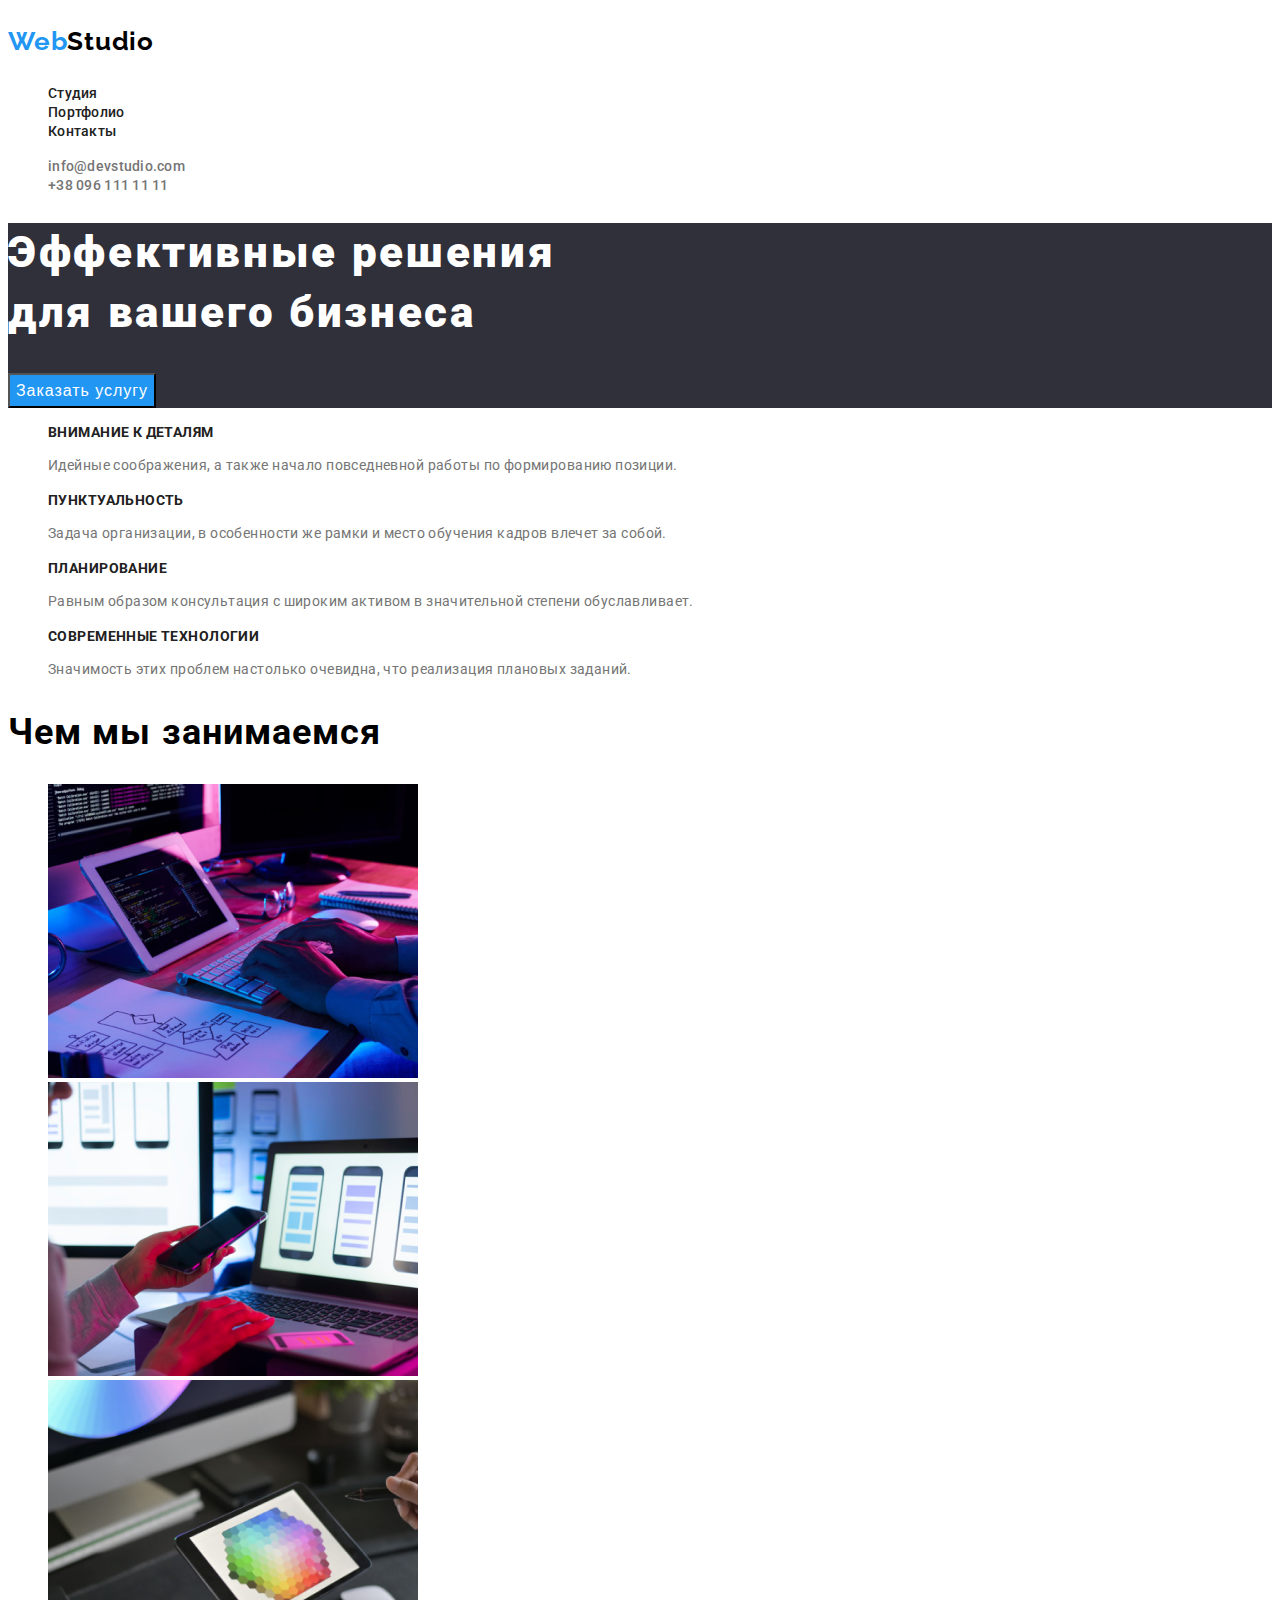
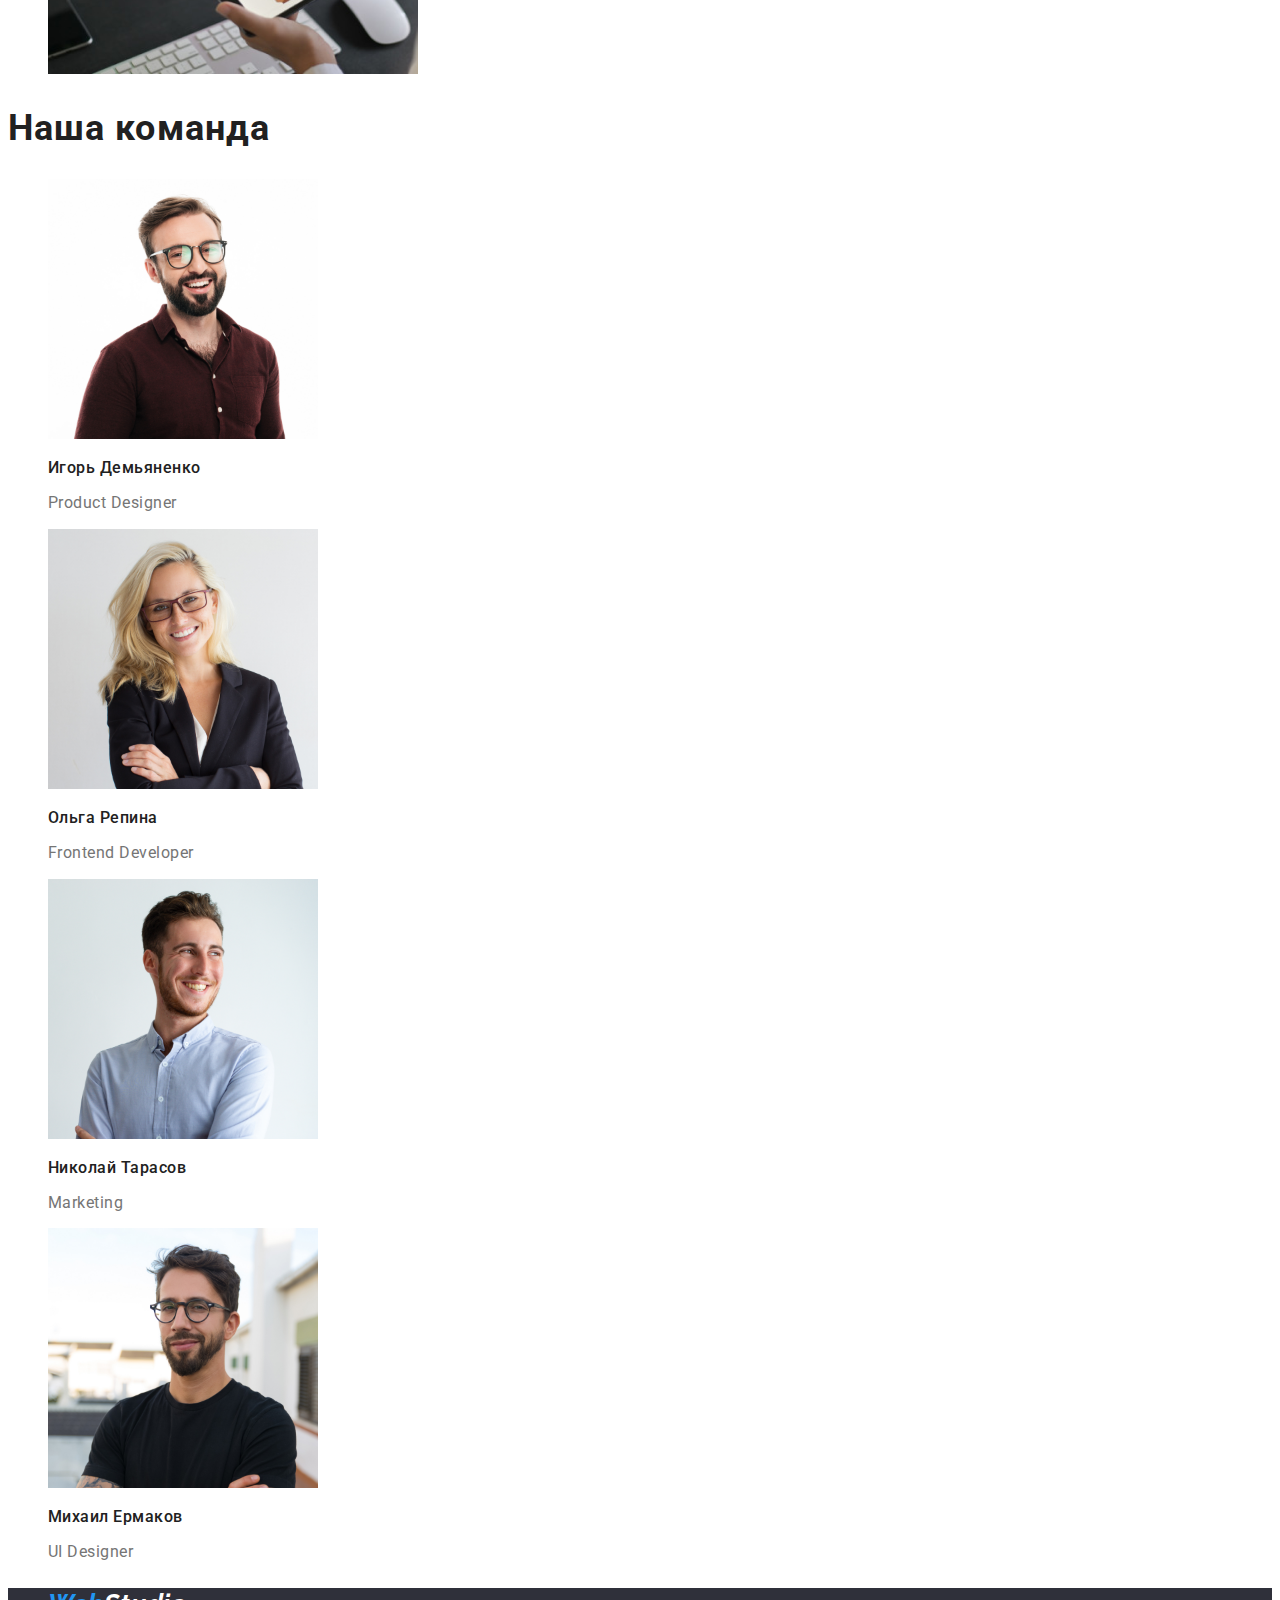
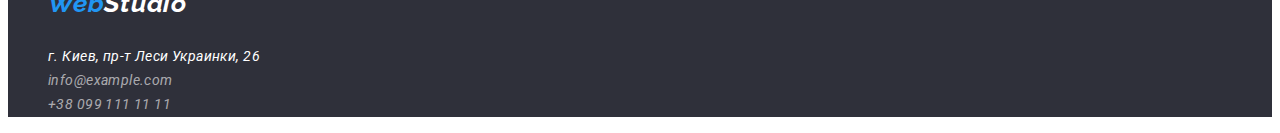
==== index.html @ fda35796 "1" ====
<!DOCTYPE html>
<html lang="ru">

<head>
   <meta charset="UTF-8">
   <meta http-equiv="X-UA-Compatible" content="IE=edge">
   <meta name="viewport" content="width=device-width, initial-scale=1.0">
   <title>Document</title>
   <link rel="preconnect" href="https://fonts.googleapis.com">
   <link rel="preconnect" href="https://fonts.gstatic.com" crossorigin>
   <link
      href="https://fonts.googleapis.com/css2?family=Raleway:wght@700&family=Roboto:wght@400;500;700;900&display=swap"
      rel="stylesheet">
   <link rel="stylesheet" href="./css/styles.css">
</head>

<body>
   <!--Шапка сайту-->
   <header class="header">
      <nav>
         <a href="" class="logo link ">
            <p>Web<span class="header-logo logo">Studio</span></p>
         </a>
         <ul class="header-nav list ">
            <li class="header-item"> <a href="" class="header-link link focus-hover">Студия</a></li>
            <li class="header-item"><a href="./index1.html" class="header-link link focus-hover ">Портфолио</a></li>
            <li class="header-item"> <a href="" class="header-link link focus-hover">Контакты</a></li>
         </ul>
         <ul class="header-contacts list ">
            <li><a href="mailto:info@devstudio.com" class="header-contact link focus-hover">info@devstudio.com</a></li>
            <li><a href="tel:+380961111111" class="header-contact link focus-hover">+38 096 111 11 11 </a></li>
         </ul>
      </nav>

   </header>
   <main>
      <div>
         <!--Заголовок-->
         <section class="hero">
            <h1 class="hero-title">Эффективные решения <br>для вашего бизнеса</h1>
            <button type="button" class="hero-btn btn">Заказать услугу</button>
         </section>
      </div>
      <section class="benefits">
         <!--Преимущества-->
         <h2 hidden>Преимущества</h2>
         <ul class="benefits-list list">
            <li>
               <h3 class="benefits-item">Внимание к деталям</h3>
               <p class="benefits-text">Идейные соображения, а также начало повседневной работы по формированию позиции.
               </p>
            </li>
            <li>
               <h3 class="benefits-item">Пунктуальность</h3>
               <p class="benefits-text">Задача организации, в особенности же рамки и место обучения кадров влечет за
                  собой.</p>
            </li>
            <li>
               <h3 class="benefits-item">Планирование</h3>
               <p class="benefits-text">Равным образом консультация с широким активом в значительной степени
                  обуславливает.</p>
            </li>
            <li>
               <h3 class="benefits-item">Современные технологии</h3>
               <p class="benefits-text">Значимость этих проблем настолько очевидна, что реализация плановых заданий.</p>
            </li>
         </ul>
      </section>
      <section class="work">
         <!--Чим займаються-->
         <h2 class="work-item">Чем мы занимаемся</h2>
         <ul class="work-list list">
            <li><img src="./images/box-1.png" alt="box-1" width=370></li>
            <li><img src="./images/box-2.png" alt="box-2" width=370></li>
            <li><img src="./images/box-3.png" alt="box-3" width=370></li>
         </ul>
      </section>
      <section>
         <!--Команда-->
         <h2 class="team-item">Наша команда</h2>
         <ul class="team-list list">
            <li class="team-list-person"><img src="./images/team-card-1.jpg" alt="team-card-1" width=270>
               <h3 class="team-person-name">Игорь Демьяненко</h3>
               <p class="team-person-position">Product Designer</p>
            </li>
            <li class="team-list-person"><img src="./images/team-card-2.jpg" alt="team-card-2" width=270>
               <h3 class="team-person-name">Ольга Репина</h3>
               <p class="team-person-position">Frontend Developer</p>
            </li>
            <li class="team-list-person"><img src="./images/team-card-3.jpg" alt="team-card-3" width=270>
               <h3 class="team-person-name">Николай Тарасов</h3>
               <p class="team-person-position">Marketing</p>
            </li>
            <li class="team-list-person"><img src="./images/team-card-4.jpg" alt="team-card-4" width=270>
               <h3 class="team-person-name">Михаил Ермаков</h3>
               <p class="team-person-position">UI Designer</p>
            </li>
         </ul>
      </section>
   </main>
   <footer class="footr">
      <address class="address">
         <ul class="address-list list">
            <li><a href="" class="logo link">
                  <p>Web<span class="footer-logo logo">Studio</span></p>
               </a></li>
            <li><a href="" class="address-map link focus-hover">г. Киев, пр-т Леси Украинки, 26</a></li>
            <li><a href="mailto:info@example.com" class="address-contact link focus-hover">info@example.com</a></li>
            <li><a href="tel:+380991111111" class="address-contact link focus-hover">+38 099 111 11 11</a></li>
         </ul>
      </address>
   </footer>
</body>

</html>
---- css/styles.css ----
:root {
  --blue: #2196f3;
  --black-text: #212121;
  --black: #000000;
  --gray: #757575;
  --whait: #ffffff;
  --gray-footr-cont: rgba(255, 255, 255, 0.6);
  --bkn: #2f303a;
  --bkn-forbtn: #e5e5e5;
  --bkncolor-herobtn-focushoverr: #188ce8;
}
body {
  font-family: "Roboto", sans-serif;
  letter-spacing: 0.02em;
}
.active-nav {
  color: var(--blue) !important;
}
.link {
  text-decoration: none;
}
.list {
  list-style: none;
}
.btn {
  font-size: 16px;
  line-height: 1.87;
  display: flex;
  align-items: center;
  text-align: center;
  letter-spacing: 0.06em;
}
.focus-hover:focus,
.focus-hover:hover {
  color: var(--blue);
}
/*----------------header-----------------*/
.header-link {
  font-weight: 500;
  font-size: 14px;
  line-height: 1.14;
  letter-spacing: 0.02em;
  color: var(--black-text);
}

.header-contact {
  font-weight: 500;
  font-size: 14px;
  line-height: 1.14;
  letter-spacing: 0.02em;
  color: var(--gray);
}

.logo {
  font-family: "Raleway", sans-serif;
  font-weight: 700;
  font-size: 26px;
  line-height: 1.19;
  letter-spacing: 0.03em;
  color: var(--blue);
}
.header-logo {
  color: var(--black);
}

/* -------------hero---------*/
.hero {
  background-color: var(--bkn);
}
.hero-title {
  font-weight: 900;
  font-size: 44px;
  line-height: 1.36;
  letter-spacing: 0.06em;
  color: var(--whait);
}
.hero-btn {
  background-color: var(--blue);
  color: var(--whait);
}
.hero-btn:focus,
.hero-btn:hover {
  background: var(--bkncolor-herobtn-focushoverr);
}
/* ---benefits-----*/
.benefits-item {
  font-weight: 700;
  font-size: 14px;
  line-height: 16px;
  letter-spacing: 0.03em;
  text-transform: uppercase;
  color: var(--black-text);
}
.benefits-text {
  font-weight: 400;
  font-size: 14px;
  line-height: 1.71;
  letter-spacing: 0.03em;
  color: var(--gray);
}
/*-----work----*/
.work-item {
  font-weight: 700;
  font-size: 36px;
  line-height: 1.16;
  letter-spacing: 0.03em;
}
/*---------team--------*/
.team-item {
  font-weight: 700;
  font-size: 36px;
  line-height: 1.16;
  letter-spacing: 0.03em;
  color: var(--black-text);
}
.team-person-name {
  font-weight: 500;
  font-size: 16px;
  line-height: 1.18;
  letter-spacing: 0.03em;
  color: var(--black-text);
}
.team-person-position {
  font-weight: 400;
  font-size: 16px;
  line-height: 1.18;
  letter-spacing: 0.03em;
  color: var(--gray);
}
/* -------footr--------------*/
.footr {
  background-color: var(--bkn);
}
.footer-logo {
  color: var(--whait);
}
.address-map {
  font-weight: 400;
  font-size: 14px;
  line-height: 1.71;
  letter-spacing: 0.03em;
  color: white;
}
.address-contact {
  font-weight: 400;
  font-size: 14px;
  line-height: 1.71;
  letter-spacing: 0.03em;
  color: var(--gray-footr-cont);
}
/*------------- Портфоліо----*/

.btn-focus-hover:focus,
.btn-focus-hover:hover {
  color: var(--whait);
  background-color: var(--blue);
}
.filtr-btn {
  font-weight: 500;
  font-size: 16px;
  line-height: 1.62;
  letter-spacing: 0.03em;
  color: var(--black-text);
  background-color: var(--bkn-forbtn);
}
.project-name {
  font-weight: 700;
  font-size: 18px;
  line-height: 2;
  color: var(--black-text);
  letter-spacing: 0.06em;
}
.project-text {
  font-weight: 400;
  font-size: 16px;
  line-height: 1.87;
  color: var(--gray);
  letter-spacing: 0.03em;
}
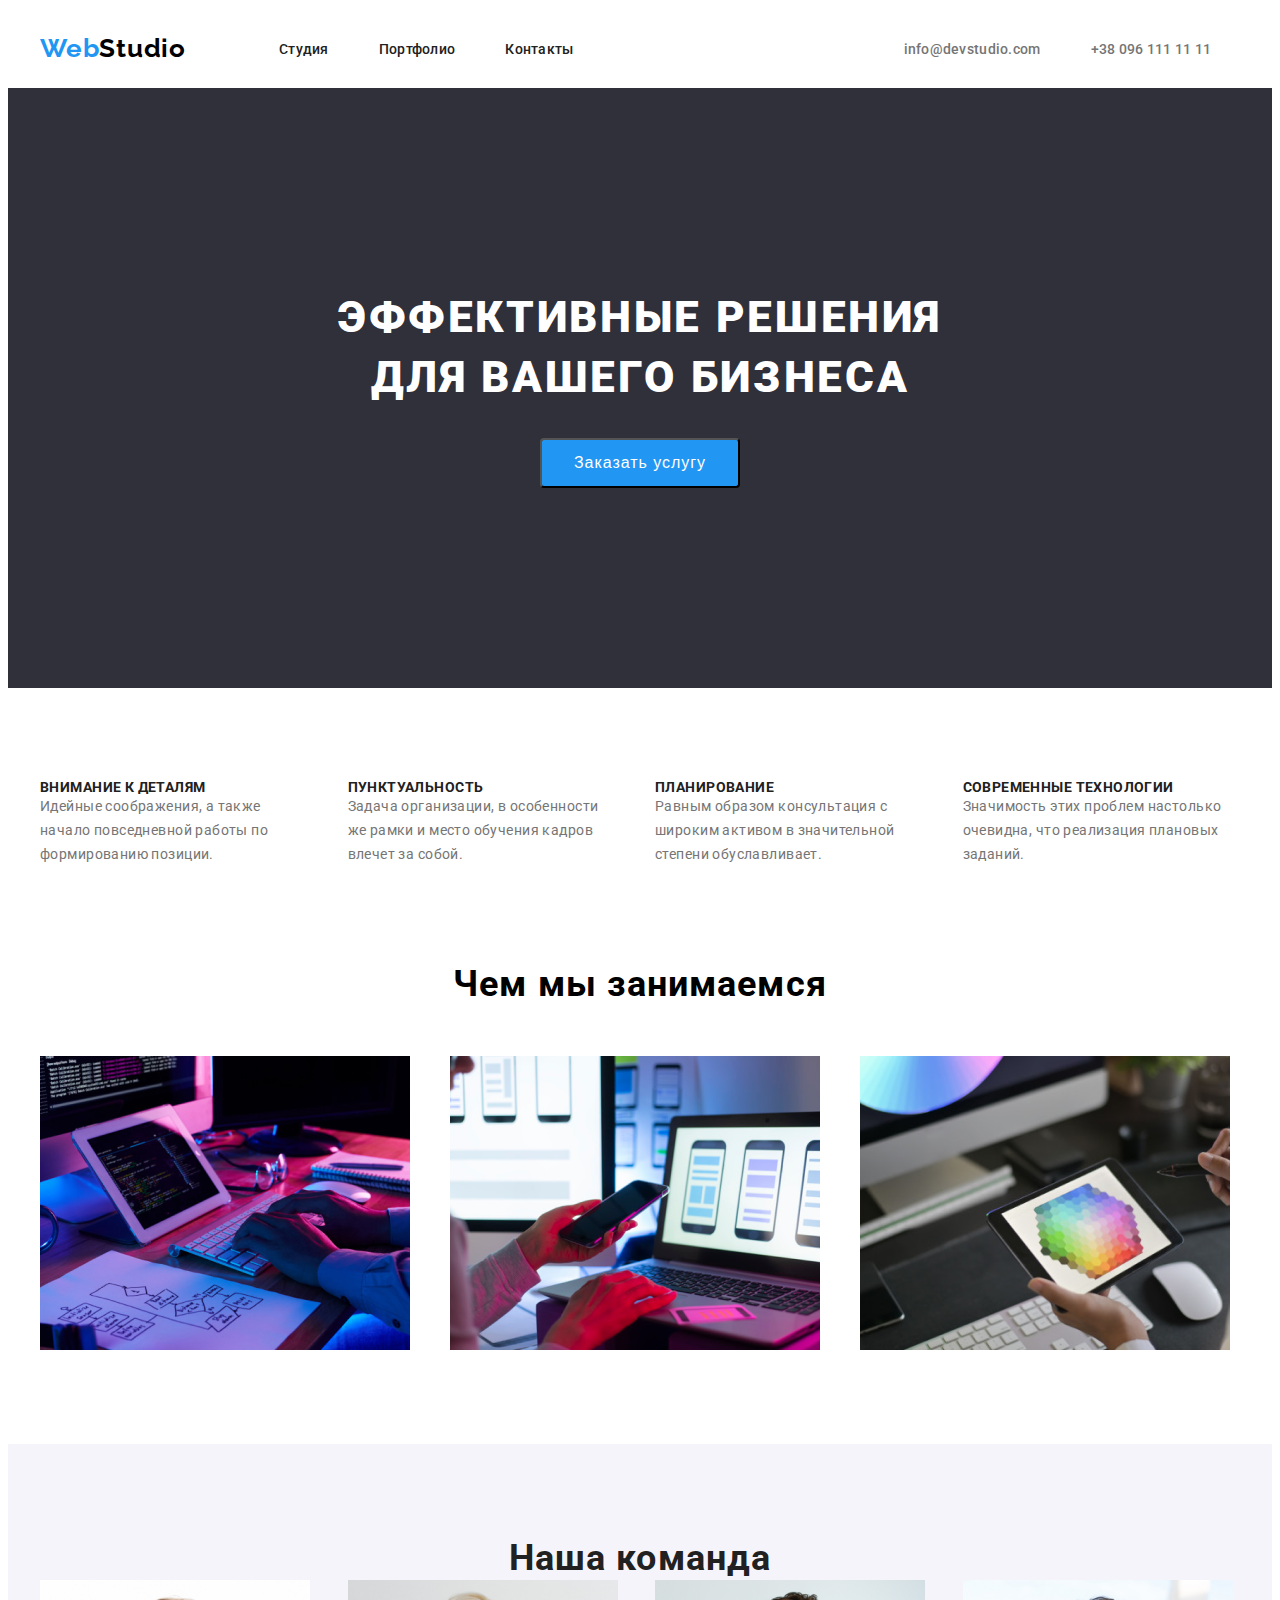
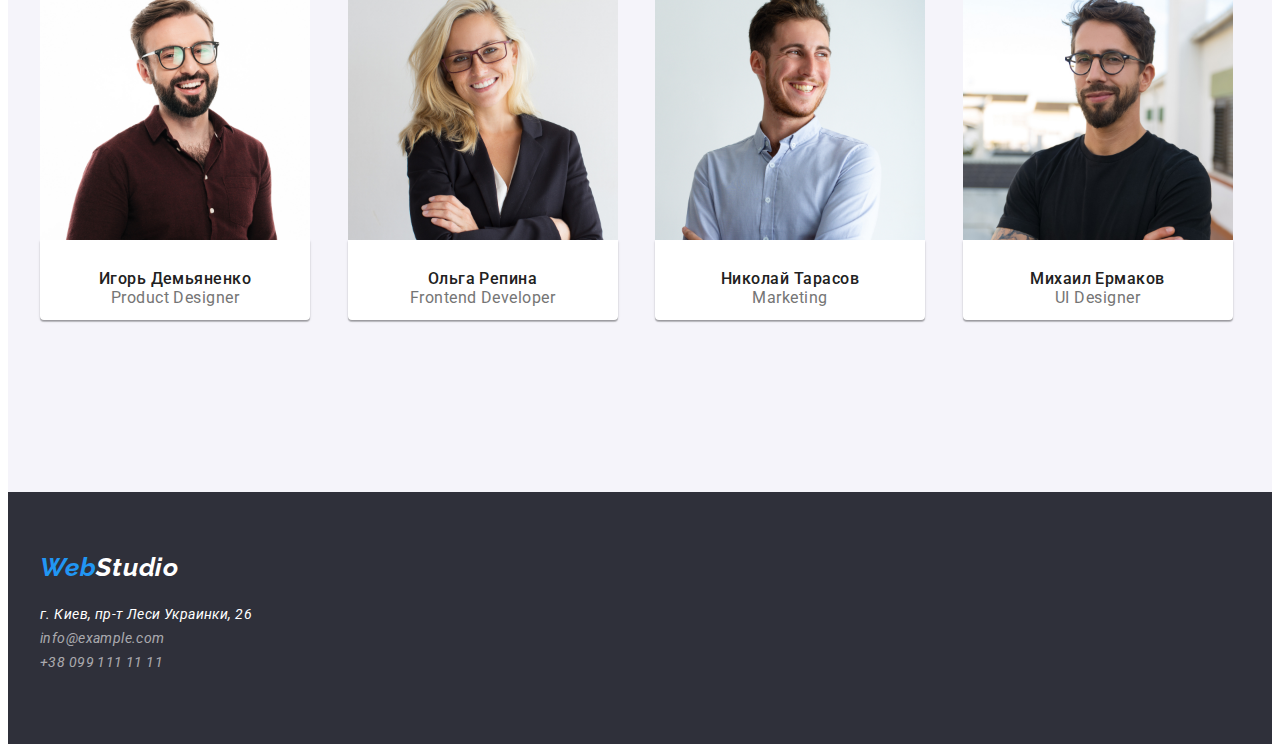
==== commit 7ca0ffc2: "gtfg" ====
--- a/index.html
+++ b/index.html
@@ -11,13 +11,17 @@
    <link
       href="https://fonts.googleapis.com/css2?family=Raleway:wght@700&family=Roboto:wght@400;500;700;900&display=swap"
       rel="stylesheet">
+   <link rel="stylesheet" href="https://cdnjs.cloudflare.com/ajax/libs/modern-normalize/1.1.0/modern-normalize.min.css"
+         integrity="sha512-wpPYUAdjBVSE4KJnH1VR1HeZfpl1ub8YT/NKx4PuQ5NmX2tKuGu6U/JRp5y+Y8XG2tV+wKQpNHVUX03MfMFn9Q=="
+         crossorigin="anonymous" referrerpolicy="no-referrer" />
    <link rel="stylesheet" href="./css/styles.css">
 </head>
 
 <body>
-   <!--Шапка сайту-->
+   <!---------------------Шапка сайту------------------>
    <header class="header">
-      <nav>
+      <div class="container header-container">
+      <nav class="header-navigator">
          <a href="" class="logo link ">
             <p>Web<span class="header-logo logo">Studio</span></p>
          </a>
@@ -26,90 +30,104 @@
             <li class="header-item"><a href="./index1.html" class="header-link link focus-hover ">Портфолио</a></li>
             <li class="header-item"> <a href="" class="header-link link focus-hover">Контакты</a></li>
          </ul>
+         
          <ul class="header-contacts list ">
-            <li><a href="mailto:info@devstudio.com" class="header-contact link focus-hover">info@devstudio.com</a></li>
-            <li><a href="tel:+380961111111" class="header-contact link focus-hover">+38 096 111 11 11 </a></li>
+            <li class="header-contacts-item"><a href="mailto:info@devstudio.com" class="header-contact link focus-hover">info@devstudio.com</a></li>
+            <li class="header-contacts-item"><a href="tel:+380961111111" class="header-contact link focus-hover">+38 096 111 11 11 </a></li>
          </ul>
+         
       </nav>
-
+      </div>
    </header>
    <main>
-      <div>
          <!--Заголовок-->
          <section class="hero">
-            <h1 class="hero-title">Эффективные решения <br>для вашего бизнеса</h1>
+            <div class="container hero-container">
+            <h1 class="hero-title">ЭФФЕКТИВНЫЕ РЕШЕНИЯ ДЛЯ ВАШЕГО БИЗНЕСА</h1>
             <button type="button" class="hero-btn btn">Заказать услугу</button>
+         </div>
          </section>
-      </div>
-      <section class="benefits">
+         <section class="benefits">
          <!--Преимущества-->
-         <h2 hidden>Преимущества</h2>
+         <div class="container benefits-container ">
+         <h2 class="benefits-name">Преимущества</h2>
          <ul class="benefits-list list">
-            <li>
+            <li class="benefits-parth">
                <h3 class="benefits-item">Внимание к деталям</h3>
                <p class="benefits-text">Идейные соображения, а также начало повседневной работы по формированию позиции.
                </p>
             </li>
-            <li>
+            <li class="benefits-parth">
                <h3 class="benefits-item">Пунктуальность</h3>
                <p class="benefits-text">Задача организации, в особенности же рамки и место обучения кадров влечет за
                   собой.</p>
             </li>
-            <li>
+            <li class="benefits-parth">
                <h3 class="benefits-item">Планирование</h3>
                <p class="benefits-text">Равным образом консультация с широким активом в значительной степени
                   обуславливает.</p>
             </li>
-            <li>
+            <li class="benefits-parth">
                <h3 class="benefits-item">Современные технологии</h3>
                <p class="benefits-text">Значимость этих проблем настолько очевидна, что реализация плановых заданий.</p>
             </li>
          </ul>
+         </div>
       </section>
       <section class="work">
          <!--Чим займаються-->
+         <div class="container work-container ">
          <h2 class="work-item">Чем мы занимаемся</h2>
          <ul class="work-list list">
-            <li><img src="./images/box-1.png" alt="box-1" width=370></li>
-            <li><img src="./images/box-2.png" alt="box-2" width=370></li>
-            <li><img src="./images/box-3.png" alt="box-3" width=370></li>
+            <li class="work-list-parth"><img src="./images/box-1.png" alt="box-1"></li>
+            <li class="work-list-parth"><img src="./images/box-2.png" alt="box-2"></li>
+            <li class="work-list-parth"><img src="./images/box-3.png" alt="box-3"></li>
          </ul>
+         </div>
       </section>
-      <section>
+      <section class="team">
          <!--Команда-->
+         <div class="container team-container ">
          <h2 class="team-item">Наша команда</h2>
          <ul class="team-list list">
             <li class="team-list-person"><img src="./images/team-card-1.jpg" alt="team-card-1" width=270>
-               <h3 class="team-person-name">Игорь Демьяненко</h3>
-               <p class="team-person-position">Product Designer</p>
+               <div class="box"><h3 class="team-person-name">Игорь Демьяненко</h3>               
+                  <p class="team-person-position">Product Designer</p></div>
             </li>
             <li class="team-list-person"><img src="./images/team-card-2.jpg" alt="team-card-2" width=270>
-               <h3 class="team-person-name">Ольга Репина</h3>
-               <p class="team-person-position">Frontend Developer</p>
+               <div class="box"><h3 class="team-person-name">Ольга Репина</h3>              
+                  <p class="team-person-position">Frontend Developer</p></div>
             </li>
             <li class="team-list-person"><img src="./images/team-card-3.jpg" alt="team-card-3" width=270>
-               <h3 class="team-person-name">Николай Тарасов</h3>
-               <p class="team-person-position">Marketing</p>
+               <div class="box"><h3 class="team-person-name">Николай Тарасов</h3>              
+                  <p class="team-person-position">Marketing</p></div>
             </li>
             <li class="team-list-person"><img src="./images/team-card-4.jpg" alt="team-card-4" width=270>
-               <h3 class="team-person-name">Михаил Ермаков</h3>
-               <p class="team-person-position">UI Designer</p>
+               <div class="box"><h3 class="team-person-name">Михаил Ермаков</h3>               
+                  <p class="team-person-position">UI Designer</p></div>
             </li>
          </ul>
+         </div>
       </section>
    </main>
+   
    <footer class="footr">
+      <div class="container footr-container"></div>
       <address class="address">
+         <div class="container">
          <ul class="address-list list">
-            <li><a href="" class="logo link">
+            <li><a href="" class="logo link log">
                   <p>Web<span class="footer-logo logo">Studio</span></p>
                </a></li>
             <li><a href="" class="address-map link focus-hover">г. Киев, пр-т Леси Украинки, 26</a></li>
             <li><a href="mailto:info@example.com" class="address-contact link focus-hover">info@example.com</a></li>
             <li><a href="tel:+380991111111" class="address-contact link focus-hover">+38 099 111 11 11</a></li>
          </ul>
+         </div>
       </address>
+      </div>
    </footer>
+   
 </body>
 
 </html>--- a/css/styles.css
+++ b/css/styles.css
@@ -8,11 +8,39 @@
   --bkn: #2f303a;
   --bkn-forbtn: #e5e5e5;
   --bkncolor-herobtn-focushoverr: #188ce8;
-}
+  --bkn-team: #f5f4fa;
+}
+p,
+a,
+span,
+h1,
+h2,
+h3,
+h4,
+h5,
+h6 {
+  margin: 0;
+}
+
+ul {
+  margin: 0;
+  padding-left: 0;
+}
+
+img {
+  display: block;
+}
+
 body {
   font-family: "Roboto", sans-serif;
   letter-spacing: 0.02em;
 }
+.container {
+  width: 1200px;
+  margin: 0 auto;
+  padding-left: 15px;
+  padding-right: 15px;
+}
 .active-nav {
   color: var(--blue) !important;
 }
@@ -29,6 +57,7 @@
   align-items: center;
   text-align: center;
   letter-spacing: 0.06em;
+  border-radius: 4px;
 }
 .focus-hover:focus,
 .focus-hover:hover {
@@ -42,6 +71,22 @@
   letter-spacing: 0.02em;
   color: var(--black-text);
 }
+.header-portfolio {
+  border-bottom-color: #e5e5e5;
+  border-bottom-style: solid;
+  border-bottom-width: 1px;
+}
+.header-container {
+  display: flex;
+  height: 80px;
+  align-items: center;
+
+  /*align-items: center;*/
+}
+.header-navigator {
+  display: flex;
+  /*align-items: center;*/
+}
 
 .header-contact {
   font-weight: 500;
@@ -50,7 +95,27 @@
   letter-spacing: 0.02em;
   color: var(--gray);
 }
-
+.header-navigator > .logo {
+  margin-right: 93px;
+  align-items: center;
+}
+.header-nav {
+  display: flex;
+  margin-right: 330px;
+  align-items: center;
+}
+
+.header-item:not(:last-child) {
+  margin-right: 50px;
+}
+
+.header-contacts {
+  display: flex;
+  align-items: center;
+}
+.header-contacts-item:not(:last-child) {
+  margin-right: 50px;
+}
 .logo {
   font-family: "Raleway", sans-serif;
   font-weight: 700;
@@ -64,25 +129,64 @@
 }
 
 /* -------------hero---------*/
+.hero-container {
+  display: block;
+}
+
 .hero {
   background-color: var(--bkn);
+  height: 600px;
 }
 .hero-title {
+  display: block;
+  width: 696px;
+  padding-top: 200px;
+  margin: 0 auto;
+  text-align: center;
   font-weight: 900;
   font-size: 44px;
   line-height: 1.36;
   letter-spacing: 0.06em;
   color: var(--whait);
-}
+  padding-bottom: 30px;
+}
+
 .hero-btn {
+  display: block;
   background-color: var(--blue);
   color: var(--whait);
+  margin: 0 auto;
+  width: 200px;
+  height: 50px;
 }
 .hero-btn:focus,
 .hero-btn:hover {
   background: var(--bkncolor-herobtn-focushoverr);
 }
 /* ---benefits-----*/
+.benefits-name {
+  display: none;
+}
+.benefits-container {
+  margin-top: 91px;
+  margin-bottom: 94px;
+}
+.benefits-list {
+  display: flex;
+  flex-wrap: wrap;
+  margin-left: -30px;
+  margin-top: -30px;
+}
+.benefits-parth {
+  flex-basis: calc(100% / 4 - 30px);
+  margin-top: 30px;
+  margin-left: 30px;
+}
+.benefits-text {
+  width: 270px;
+  height: 75px;
+}
+
 .benefits-item {
   font-weight: 700;
   font-size: 14px;
@@ -90,6 +194,8 @@
   letter-spacing: 0.03em;
   text-transform: uppercase;
   color: var(--black-text);
+  width: 270px;
+  height: 16px;
 }
 .benefits-text {
   font-weight: 400;
@@ -99,26 +205,77 @@
   color: var(--gray);
 }
 /*-----work----*/
+.work-container {
+  width: 1200px;
+  height: 386px;
+}
+.work-list {
+  display: flex;
+  flex-wrap: wrap;
+  margin-left: -30px;
+  margin-top: -30px;
+}
+
+.work-list-parth {
+  flex-basis: calc(100% / 3 - 30px);
+  margin-top: 30px;
+  margin-left: 30px;
+}
+
 .work-item {
   font-weight: 700;
   font-size: 36px;
   line-height: 1.16;
   letter-spacing: 0.03em;
+  text-align: center;
+  padding-bottom: 50px;
 }
 /*---------team--------*/
+.team {
+  height: 648px;
+
+  background-color: var(--bkn-team);
+  margin-top: 94px;
+}
+.team-container {
+}
+.team-list {
+  display: flex;
+  flex-wrap: wrap;
+  margin-left: -30px;
+  margin-top: -30px;
+}
+.team-list-person {
+  flex-basis: calc(100% / 4 - 30px);
+  margin-top: 30px;
+  margin-left: 30px;
+}
 .team-item {
   font-weight: 700;
   font-size: 36px;
   line-height: 1.16;
   letter-spacing: 0.03em;
   color: var(--black-text);
-}
+  text-align: center;
+  padding-top: 94px;
+}
+.box {
+  width: 270px;
+  height: 80px;
+  background: var(--whait);
+  box-shadow: 0px 1px 3px rgba(0, 0, 0, 0.12), 0px 1px 1px rgba(0, 0, 0, 0.14),
+    0px 2px 1px rgba(0, 0, 0, 0.2);
+  border-radius: 0px 0px 4px 4px;
+}
+
 .team-person-name {
   font-weight: 500;
   font-size: 16px;
   line-height: 1.18;
   letter-spacing: 0.03em;
   color: var(--black-text);
+  text-align: center;
+  padding-top: 30px;
 }
 .team-person-position {
   font-weight: 400;
@@ -126,11 +283,18 @@
   line-height: 1.18;
   letter-spacing: 0.03em;
   color: var(--gray);
+  text-align: center;
 }
 /* -------footr--------------*/
 .footr {
   background-color: var(--bkn);
-}
+  height: 252px;
+}
+
+.footr-container-portfolio {
+  margin-top: 94px;
+}
+
 .footer-logo {
   color: var(--whait);
 }
@@ -147,6 +311,11 @@
   line-height: 1.71;
   letter-spacing: 0.03em;
   color: var(--gray-footr-cont);
+}
+.log {
+  display: inline-block;
+  padding-top: 60px;
+  padding-bottom: 20px;
 }
 /*------------- Портфоліо----*/
 
@@ -155,15 +324,51 @@
   color: var(--whait);
   background-color: var(--blue);
 }
-.filtr-btn {
+
+.project-title,
+.filter-title,
+.portfolio-title {
+  display: none;
+}
+
+.filter-container {
+  margin-bottom: 50px;
+  margin-top: 94px;
+}
+.filter-list {
+  display: flex;
+  justify-content: center;
+}
+.filter-item {
+  padding-left: 8px;
+}
+.filter-btn {
+  display: inline-block;
+  padding: 6px 22px;
   font-weight: 500;
   font-size: 16px;
   line-height: 1.62;
   letter-spacing: 0.03em;
   color: var(--black-text);
-  background-color: var(--bkn-forbtn);
-}
+  border-width: 0px;
+  border-radius: 4px;
+  background: #f5f4fa;
+}
+.project-list {
+  display: flex;
+  flex-wrap: wrap;
+  margin-right: -20px;
+  margin-top: -20px;
+}
+.project-item {
+  width: 370px;
+  flex-basis: calc(100% / 3 - 20px);
+  margin-top: 20px;
+  margin-right: 20px;
+}
+
 .project-name {
+  padding: 20px 24px 0;
   font-weight: 700;
   font-size: 18px;
   line-height: 2;
@@ -171,9 +376,19 @@
   letter-spacing: 0.06em;
 }
 .project-text {
+  padding: 4px 24px 0;
   font-weight: 400;
   font-size: 16px;
   line-height: 1.87;
   color: var(--gray);
   letter-spacing: 0.03em;
 }
+.project-box {
+  height: 110px;
+  width: 370px;
+  background: #ffffff;
+  border: 1px solid #eeeeee;
+  box-sizing: border-box;
+}
+.project-container {
+}
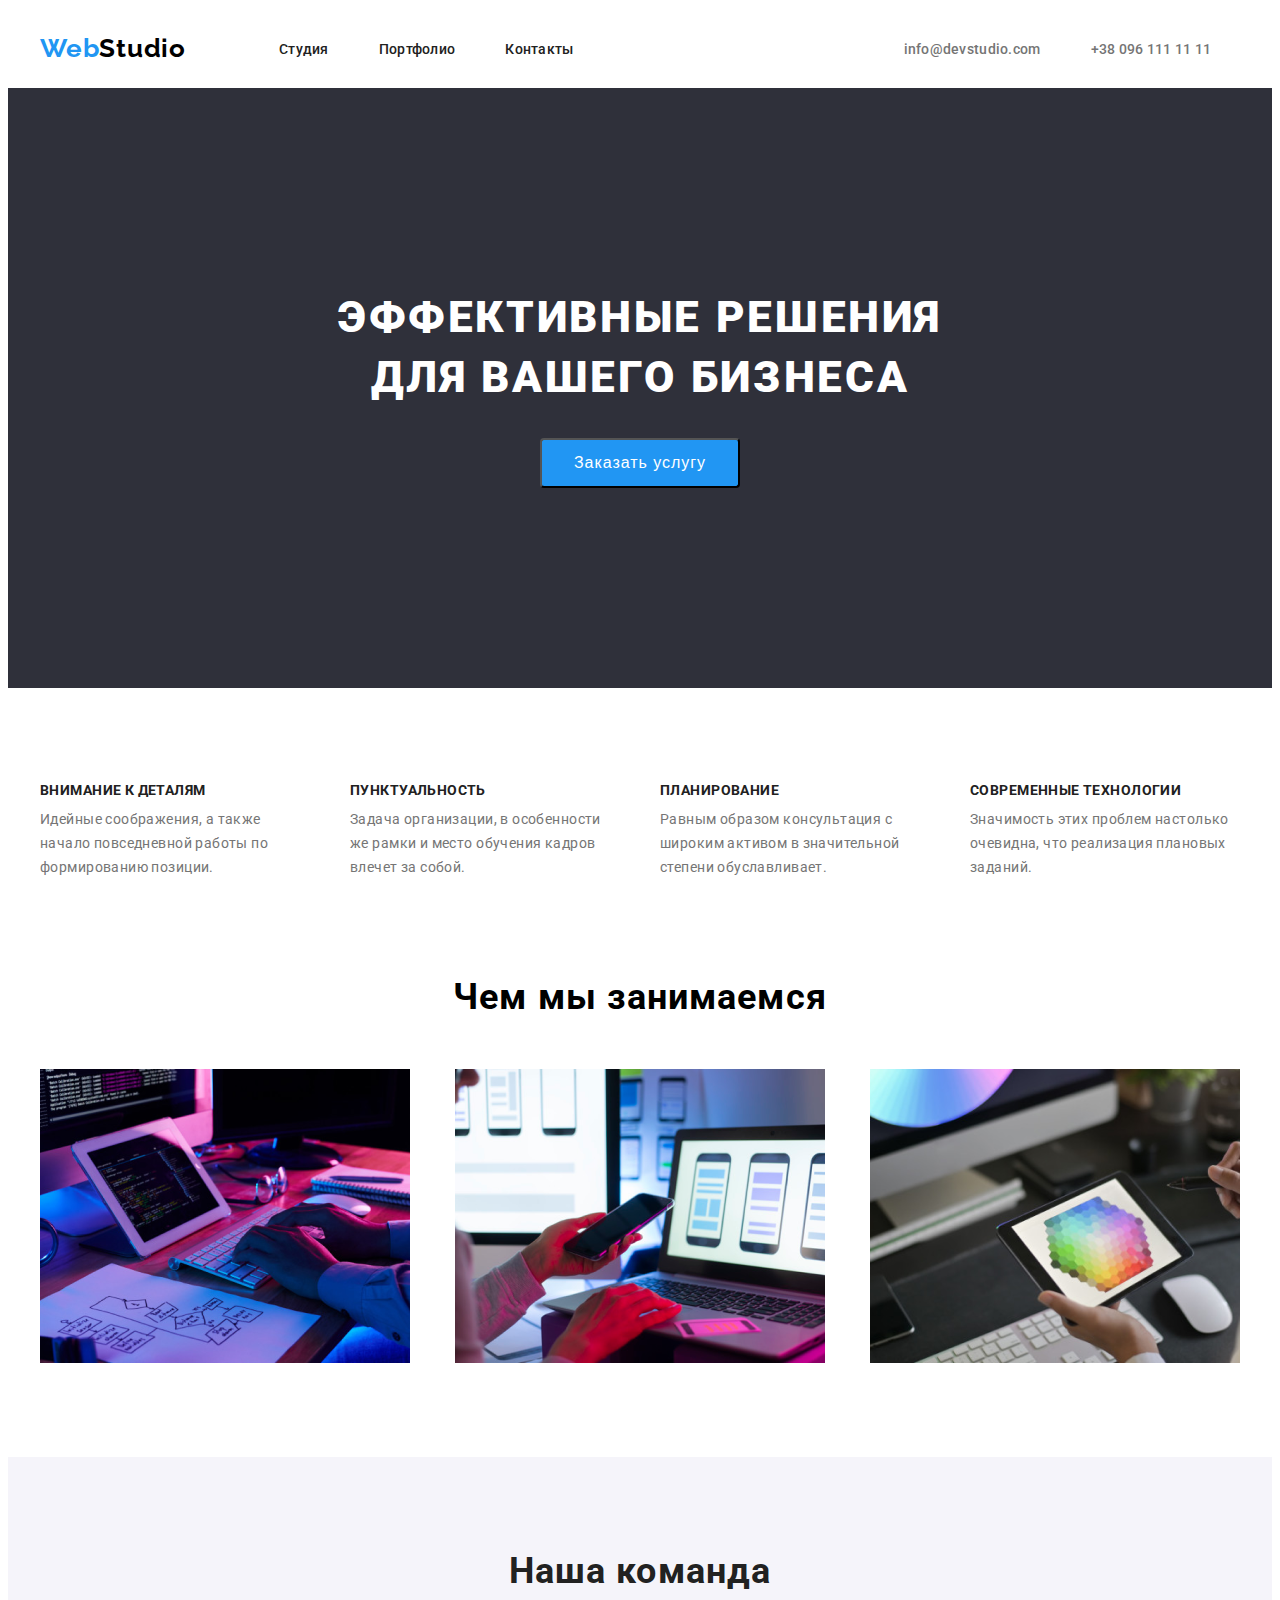
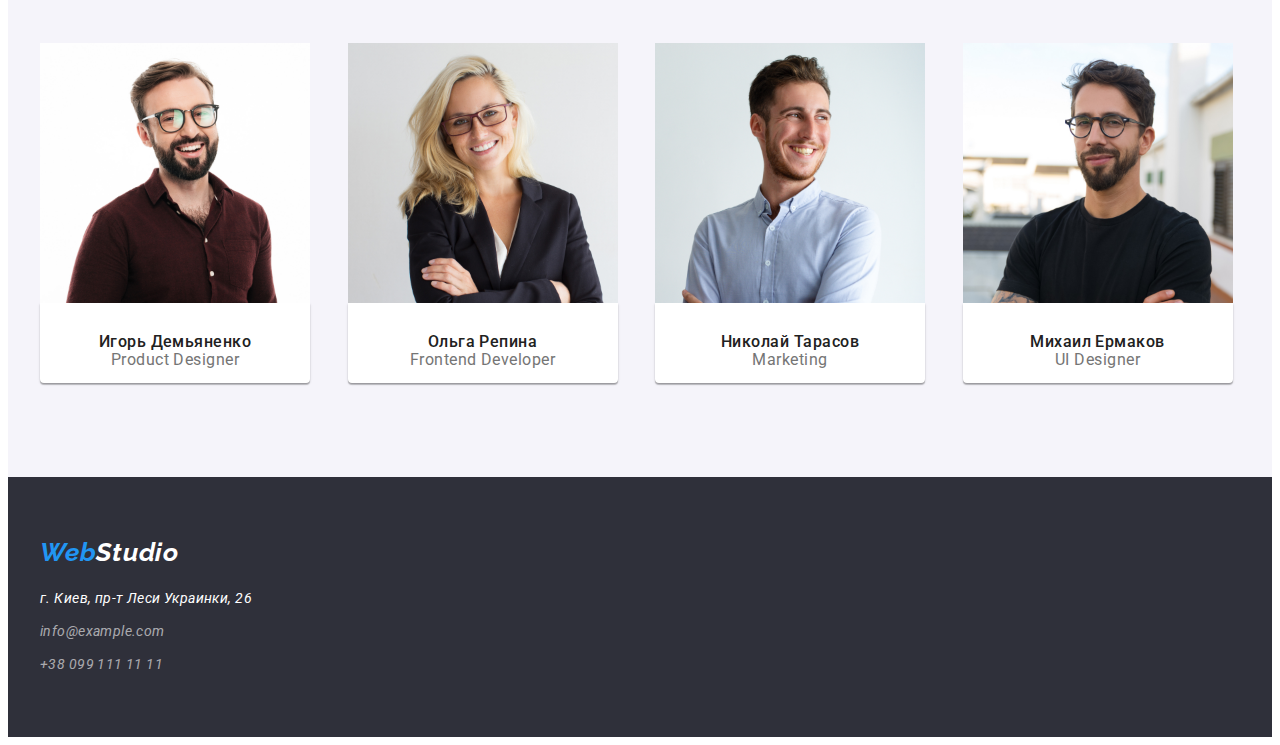
==== commit 6f6f58e8: "22" ====
--- a/index.html
+++ b/index.html
@@ -42,14 +42,14 @@
    <main>
          <!--Заголовок-->
          <section class="hero">
-            <div class="container hero-container">
+            
             <h1 class="hero-title">ЭФФЕКТИВНЫЕ РЕШЕНИЯ ДЛЯ ВАШЕГО БИЗНЕСА</h1>
             <button type="button" class="hero-btn btn">Заказать услугу</button>
-         </div>
+         
          </section>
          <section class="benefits">
          <!--Преимущества-->
-         <div class="container benefits-container ">
+         <div class="container mt">
          <h2 class="benefits-name">Преимущества</h2>
          <ul class="benefits-list list">
             <li class="benefits-parth">
@@ -76,18 +76,18 @@
       </section>
       <section class="work">
          <!--Чим займаються-->
-         <div class="container work-container ">
+         <div class="container mt">
          <h2 class="work-item">Чем мы занимаемся</h2>
          <ul class="work-list list">
-            <li class="work-list-parth"><img src="./images/box-1.png" alt="box-1"></li>
-            <li class="work-list-parth"><img src="./images/box-2.png" alt="box-2"></li>
-            <li class="work-list-parth"><img src="./images/box-3.png" alt="box-3"></li>
+            <li class="work-list-parth"><img src="./images/box-1.png" alt="box-1" height="294" width="370"></li>
+            <li class="work-list-parth"><img src="./images/box-2.png" alt="box-2" height="294" width="370"></li>
+            <li class="work-list-parth"><img src="./images/box-3.png" alt="box-3" height="294" width="370"></li>
          </ul>
          </div>
       </section>
       <section class="team">
          <!--Команда-->
-         <div class="container team-container ">
+         <div class="container mt pb">
          <h2 class="team-item">Наша команда</h2>
          <ul class="team-list list">
             <li class="team-list-person"><img src="./images/team-card-1.jpg" alt="team-card-1" width=270>
@@ -112,16 +112,16 @@
    </main>
    
    <footer class="footr">
-      <div class="container footr-container"></div>
+      <div class="container "></div>
       <address class="address">
          <div class="container">
          <ul class="address-list list">
             <li><a href="" class="logo link log">
                   <p>Web<span class="footer-logo logo">Studio</span></p>
                </a></li>
-            <li><a href="" class="address-map link focus-hover">г. Киев, пр-т Леси Украинки, 26</a></li>
-            <li><a href="mailto:info@example.com" class="address-contact link focus-hover">info@example.com</a></li>
-            <li><a href="tel:+380991111111" class="address-contact link focus-hover">+38 099 111 11 11</a></li>
+            <li class="map"><a href="" class="address-map link focus-hover">г. Киев, пр-т Леси Украинки, 26</a></li>
+            <li class="conta"><a href="mailto:info@example.com" class="address-contact link focus-hover">info@example.com</a></li>
+            <li class="conta last"><a href="tel:+380991111111" class="address-contact link focus-hover">+38 099 111 11 11</a></li>
          </ul>
          </div>
       </address>
--- a/css/styles.css
+++ b/css/styles.css
@@ -29,6 +29,7 @@
 
 img {
   display: block;
+  margin: 0;
 }
 
 body {
@@ -80,12 +81,9 @@
   display: flex;
   height: 80px;
   align-items: center;
-
-  /*align-items: center;*/
 }
 .header-navigator {
   display: flex;
-  /*align-items: center;*/
 }
 
 .header-contact {
@@ -129,14 +127,14 @@
 }
 
 /* -------------hero---------*/
-.hero-container {
-  display: block;
-}
 
 .hero {
+  max-width: 1600px;
   background-color: var(--bkn);
   height: 600px;
-}
+  margin: 0 auto;
+}
+
 .hero-title {
   display: block;
   width: 696px;
@@ -148,7 +146,7 @@
   line-height: 1.36;
   letter-spacing: 0.06em;
   color: var(--whait);
-  padding-bottom: 30px;
+  margin-bottom: 30px;
 }
 
 .hero-btn {
@@ -156,7 +154,7 @@
   background-color: var(--blue);
   color: var(--whait);
   margin: 0 auto;
-  width: 200px;
+  min-width: 200px;
   height: 50px;
 }
 .hero-btn:focus,
@@ -167,49 +165,42 @@
 .benefits-name {
   display: none;
 }
-.benefits-container {
-  margin-top: 91px;
-  margin-bottom: 94px;
-}
+.mt {
+  margin-top: 94px;
+}
+
 .benefits-list {
   display: flex;
   flex-wrap: wrap;
-  margin-left: -30px;
-  margin-top: -30px;
-}
-.benefits-parth {
-  flex-basis: calc(100% / 4 - 30px);
-  margin-top: 30px;
-  margin-left: 30px;
+  justify-content: space-between;
+}
+
+.benefits-item {
+  font-weight: 700;
+  font-size: 14px;
+  line-height: 16px;
+  letter-spacing: 0.03em;
+  text-transform: uppercase;
+  color: var(--black-text);
+  width: 270px;
+  height: 16px;
+  margin-bottom: 10px;
 }
 .benefits-text {
+  font-weight: 400;
+  font-size: 14px;
+  line-height: 1.71;
+  letter-spacing: 0.03em;
+  color: var(--gray);
   width: 270px;
   height: 75px;
 }
-
-.benefits-item {
-  font-weight: 700;
-  font-size: 14px;
-  line-height: 16px;
-  letter-spacing: 0.03em;
-  text-transform: uppercase;
-  color: var(--black-text);
-  width: 270px;
-  height: 16px;
-}
-.benefits-text {
-  font-weight: 400;
-  font-size: 14px;
-  line-height: 1.71;
-  letter-spacing: 0.03em;
-  color: var(--gray);
-}
 /*-----work----*/
-.work-container {
+/*.work-container {
   width: 1200px;
   height: 386px;
-}
-.work-list {
+}*/
+/*.work-list {
   display: flex;
   flex-wrap: wrap;
   margin-left: -30px;
@@ -220,8 +211,12 @@
   flex-basis: calc(100% / 3 - 30px);
   margin-top: 30px;
   margin-left: 30px;
-}
-
+}*/
+.work-list {
+  display: flex;
+  flex-wrap: wrap;
+  justify-content: space-between;
+}
 .work-item {
   font-weight: 700;
   font-size: 36px;
@@ -232,10 +227,10 @@
 }
 /*---------team--------*/
 .team {
-  height: 648px;
-
   background-color: var(--bkn-team);
-  margin-top: 94px;
+}
+.pb {
+  padding-bottom: 94px;
 }
 .team-container {
 }
@@ -257,7 +252,7 @@
   letter-spacing: 0.03em;
   color: var(--black-text);
   text-align: center;
-  padding-top: 94px;
+  padding: 94px 0 50px;
 }
 .box {
   width: 270px;
@@ -288,11 +283,8 @@
 /* -------footr--------------*/
 .footr {
   background-color: var(--bkn);
-  height: 252px;
-}
-
-.footr-container-portfolio {
-  margin-top: 94px;
+  max-width: 1600px;
+  margin: 0 auto;
 }
 
 .footer-logo {
@@ -305,6 +297,18 @@
   letter-spacing: 0.03em;
   color: white;
 }
+.map {
+  display: block;
+  margin-top: 20px;
+}
+.conta {
+  display: block;
+  margin-top: 9px;
+}
+.last {
+  padding-bottom: 60px;
+}
+
 .address-contact {
   font-weight: 400;
   font-size: 14px;
@@ -315,7 +319,6 @@
 .log {
   display: inline-block;
   padding-top: 60px;
-  padding-bottom: 20px;
 }
 /*------------- Портфоліо----*/
 
@@ -323,6 +326,10 @@
 .btn-focus-hover:hover {
   color: var(--whait);
   background-color: var(--blue);
+}
+.filter-item > .active-btn-filter {
+  background: var(--bkncolor-herobtn-focushoverr);
+  color: var(--whait);
 }
 
 .project-title,
@@ -331,19 +338,16 @@
   display: none;
 }
 
-.filter-container {
-  margin-bottom: 50px;
-  margin-top: 94px;
-}
 .filter-list {
   display: flex;
+  flex-wrap: wrap;
   justify-content: center;
 }
 .filter-item {
   padding-left: 8px;
 }
 .filter-btn {
-  display: inline-block;
+  display: block;
   padding: 6px 22px;
   font-weight: 500;
   font-size: 16px;
@@ -357,14 +361,14 @@
 .project-list {
   display: flex;
   flex-wrap: wrap;
-  margin-right: -20px;
-  margin-top: -20px;
+  margin-right: -30px;
+  margin-top: -30px;
 }
 .project-item {
-  width: 370px;
-  flex-basis: calc(100% / 3 - 20px);
-  margin-top: 20px;
-  margin-right: 20px;
+  margin: 0px;
+  flex-basis: calc(100% / 3 - 30px);
+  margin-top: 30px;
+  margin-right: 30px;
 }
 
 .project-name {
@@ -391,4 +395,5 @@
   box-sizing: border-box;
 }
 .project-container {
-}
+  padding-top: 50px;
+}
